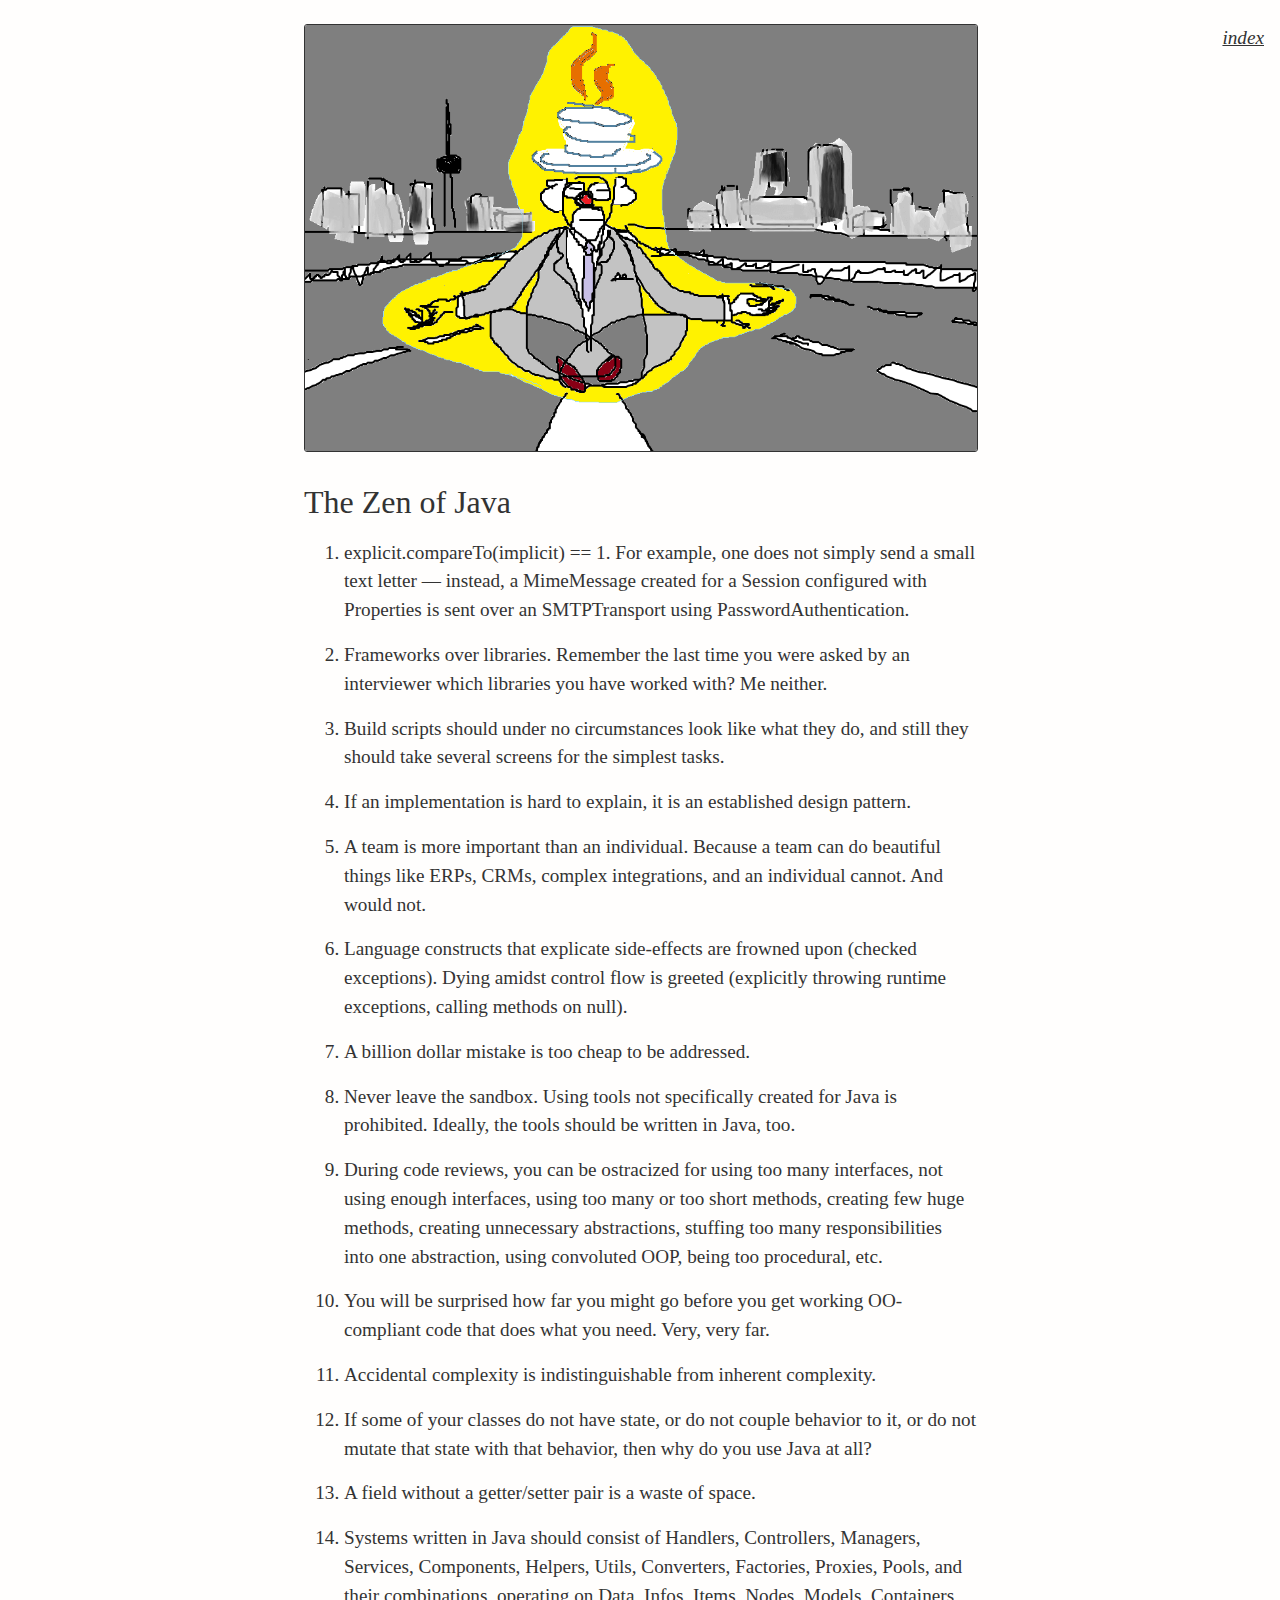
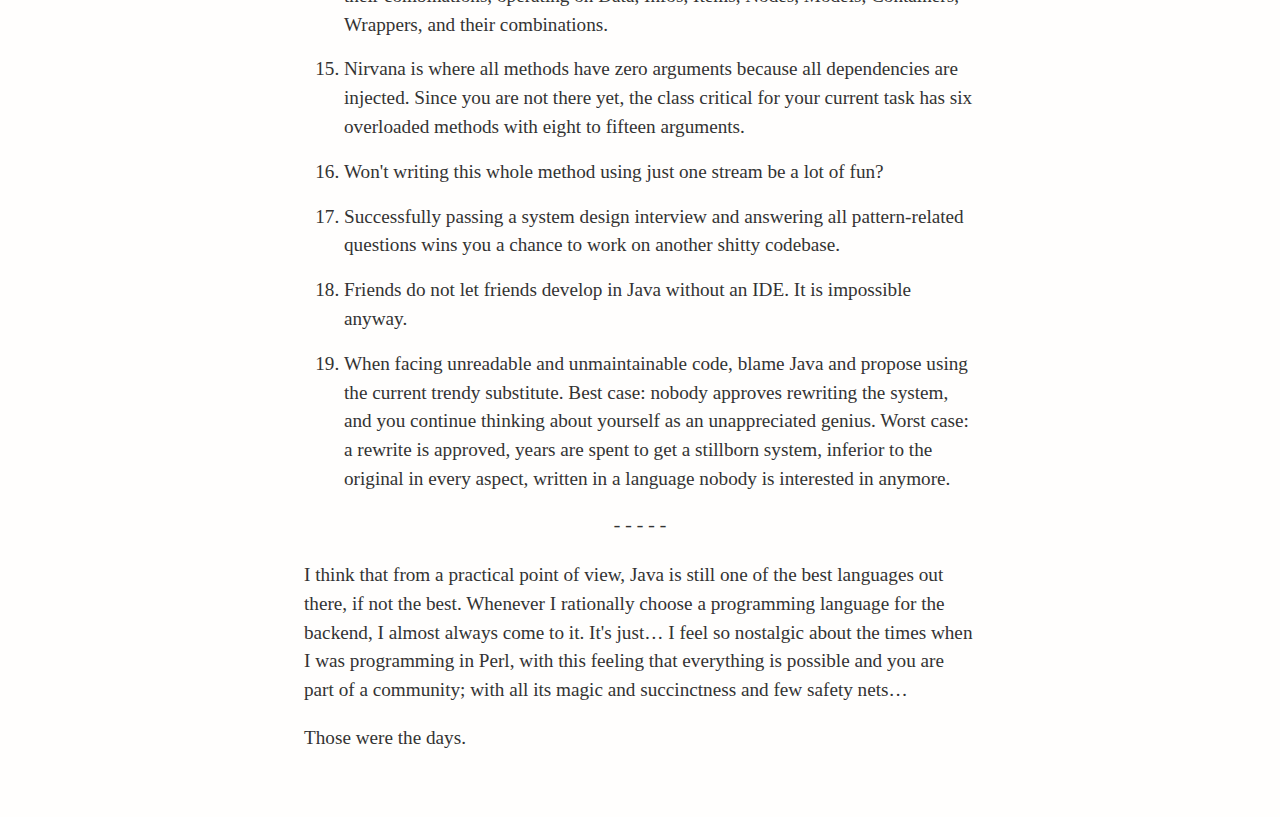
==== 2017-09-14/the-zen-of-java.html @ 61988dfe "The Zen of Java" ====
<html>
    <head>
        <meta charset="utf-8">
        <meta name="viewport" content="width=device-width, initial-scale=1.0">
        <link rel="stylesheet" href="../css/global.css">
        <link rel="stylesheet" href="../css/post.css">
    </head>

    <body>
        <div class="navigation"><a href="/">index</a></div>
        <div class="main">
            <img src="zen_java_gray_8bpp_white_hat.png" class="header" />

            <h1>The Zen of Java</h1>

            <ol>
                <li>explicit.compareTo(implicit) == 1. For example, one does not simply send a small text letter — instead,
                    a MimeMessage created for a Session configured with Properties is sent over an SMTPTransport using
                    PasswordAuthentication.</li>
                <li>Frameworks over libraries. Remember the last time you were asked by an interviewer which libraries
                    you have worked with? Me neither.</li>
                <li>Build scripts should under no circumstances look like what they
                    do, and still they should take several screens for the simplest tasks.</li>
                <li>If an implementation is hard to explain, it is an established design pattern.</li>
                <li>A team is more important than an individual. Because a team can do beautiful things like ERPs, CRMs,
                    complex integrations, and an individual cannot. And would not.</li>
                <li>Language constructs that explicate side-effects are frowned upon (checked exceptions). Dying amidst
                    control flow is greeted (explicitly throwing runtime exceptions, calling methods on null).</li>
                <li>A billion dollar mistake is too cheap to be addressed.</li>
                <li>Never leave the sandbox. Using tools not specifically created for Java is prohibited. Ideally, the tools 
                    should be written in Java, too.</li>
                <li>During code reviews, you can be ostracized for using too many interfaces, not using enough interfaces,
                    using too many or too short methods, creating few huge methods, creating unnecessary abstractions, stuffing too
                    many responsibilities into one abstraction, using convoluted OOP, being too procedural, etc.</li>
                <li>You will be surprised how far you might go before you get working OO-compliant code that does what you need.
                    Very, very far.</li>
                <li>Accidental complexity is indistinguishable from inherent complexity.</li>
                <li>If some of your classes do not have state, or do not couple behavior to it, or do not mutate that state
                    with that behavior, then why do you use Java at all?</li>
                <li>A field without a getter/setter pair is a waste of space.</li>
                <li>Systems written in Java should consist of Handlers, Controllers, Managers, Services, Components,
                    Helpers, Utils, Converters, Factories, Proxies, Pools, and their combinations, operating on Data, Infos,
                    Items, Nodes, Models, Containers, Wrappers, and their combinations.</li>
                <li>Nirvana is where all methods have zero arguments because all dependencies are injected. Since you are
                    not there yet, the class critical for your current task has six overloaded methods with eight to fifteen arguments.
                </li>
                <li>Won't writing this whole method using just one stream be a lot of fun?</li>
                <li>Successfully passing a system design interview and answering all pattern-related questions wins you a
                    chance to work on another shitty codebase.</li>
                <li>Friends do not let friends develop in Java without an IDE. It is impossible anyway.</li>
                <li>When facing unreadable and unmaintainable code, blame Java and propose using the current trendy
                    substitute. Best case: nobody approves rewriting the system, and you continue thinking about yourself as
                    an unappreciated genius. Worst case: a rewrite is approved, years are spent to get a stillborn
                    system, inferior to the original in every aspect, written in a language nobody is interested in anymore.
                </li>
            </ol>

            <p class="delim">-----</p>

            <p>
            I think that from a practical point of view, Java is still one of the best languages out there, if
            not the best. Whenever I rationally choose a programming language for the backend, I almost always come to
            it. It's just… I feel so nostalgic about the times when I was programming in Perl, 
            with this feeling that everything is possible and you are part of a community; with all its magic and succinctness 
            and few safety nets…
            </p>
            <p>Those were the days.</p>

        </div>

    </body>
</html>
---- css/global.css ----
﻿html {
    font-size: 100%;
}

body {
    background-color: #fffefd;
    margin: 1rem;

    font-size: 1.2rem;
    line-height: 1.8rem;
    font-family: Georgia, serif;
    color: #333;
}

h1, h2, h3, h4 {
    font-size: inherit;
    font-weight: normal;
}

.main {
    max-width: 42rem;
    min-width: 20rem;
    margin: 1.5rem auto 4rem auto;
}

h1 {
    font-size: 2rem;
    margin-top: 2.3rem;
}
        
a {
    text-decoration: underline;
    color: inherit;
}
---- css/post.css ----
p.delim {
    text-align: center;
    white-space: nowrap;
    font-family: Courier, monospace;
}

li {
    margin-bottom: 1rem;
}

img {
  border-radius: 3px;
  border: 1px solid #333;
}
img.header {
    width: 100%;
}

.navigation {
    width: auto;
    float: right;
    text-align: right;
    font-style: oblique;
}
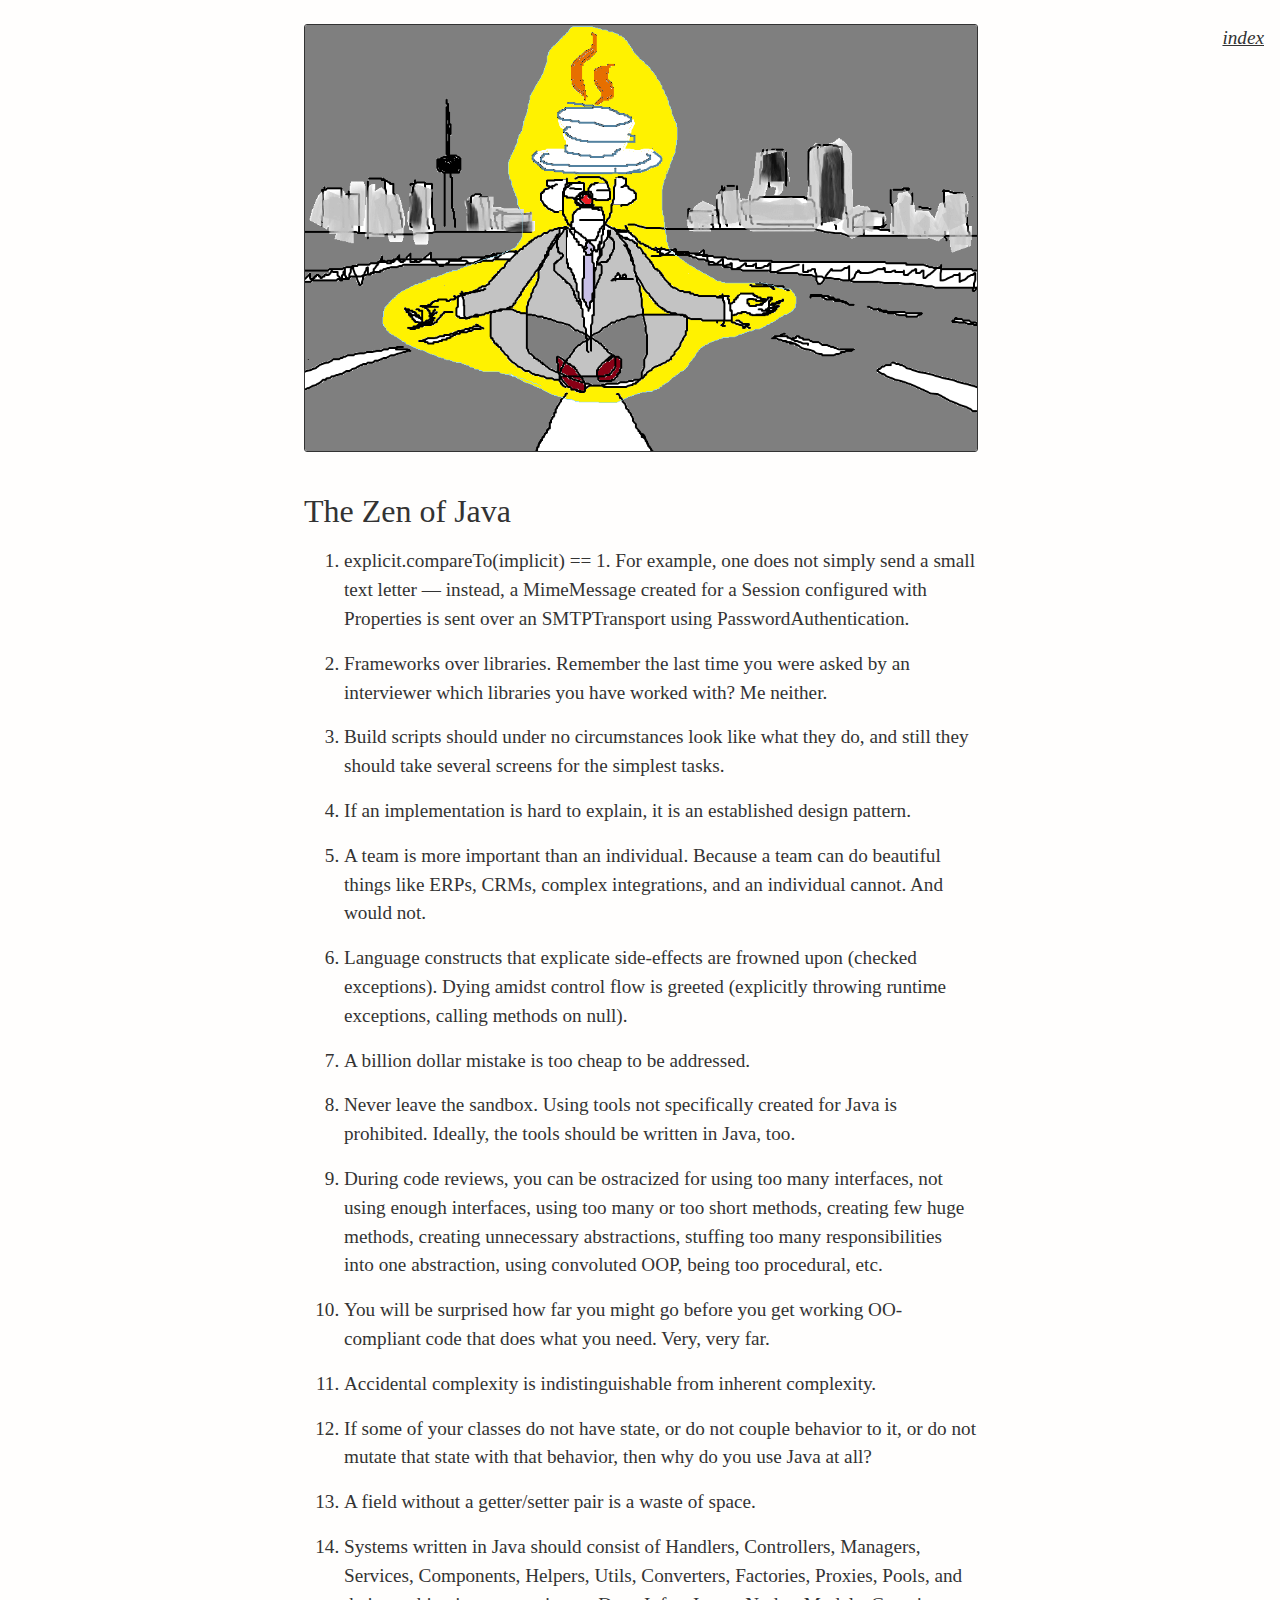
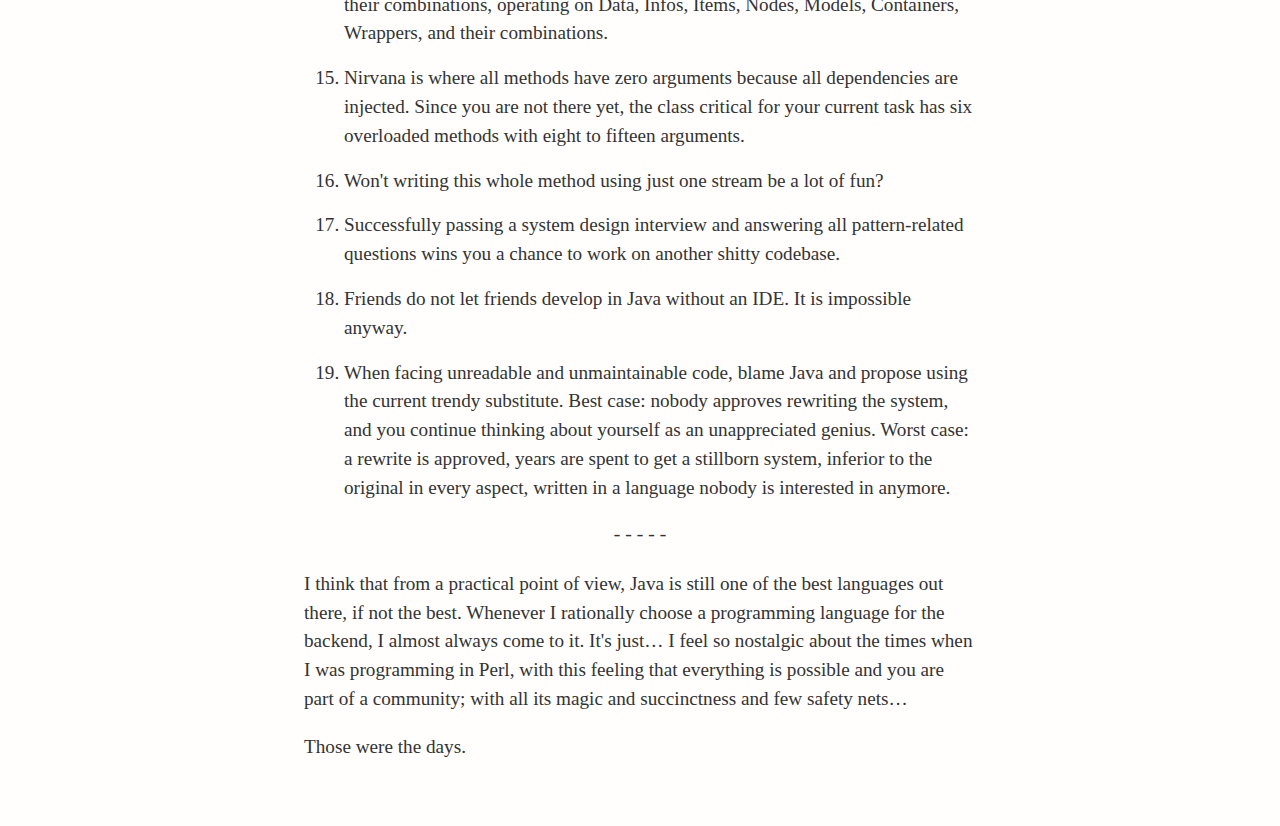
==== commit 997bd9d9: "The Zen of Java (html fixes)" ====
--- a/2017-09-14/the-zen-of-java.html
+++ b/2017-09-14/the-zen-of-java.html
@@ -1,5 +1,7 @@
-<html>
+<!DOCTYPE html>
+<html lang="en">
     <head>
+        <title>The Zen of Java - Rather Abstract</title>
         <meta charset="utf-8">
         <meta name="viewport" content="width=device-width, initial-scale=1.0">
         <link rel="stylesheet" href="../css/global.css">
@@ -9,7 +11,7 @@
     <body>
         <div class="navigation"><a href="/">index</a></div>
         <div class="main">
-            <img src="zen_java_gray_8bpp_white_hat.png" class="header" />
+            <img class="header" alt="A man in a business suit practicing zen." src="zen_java_gray_8bpp_white_hat.png" />
 
             <h1>The Zen of Java</h1>
 
